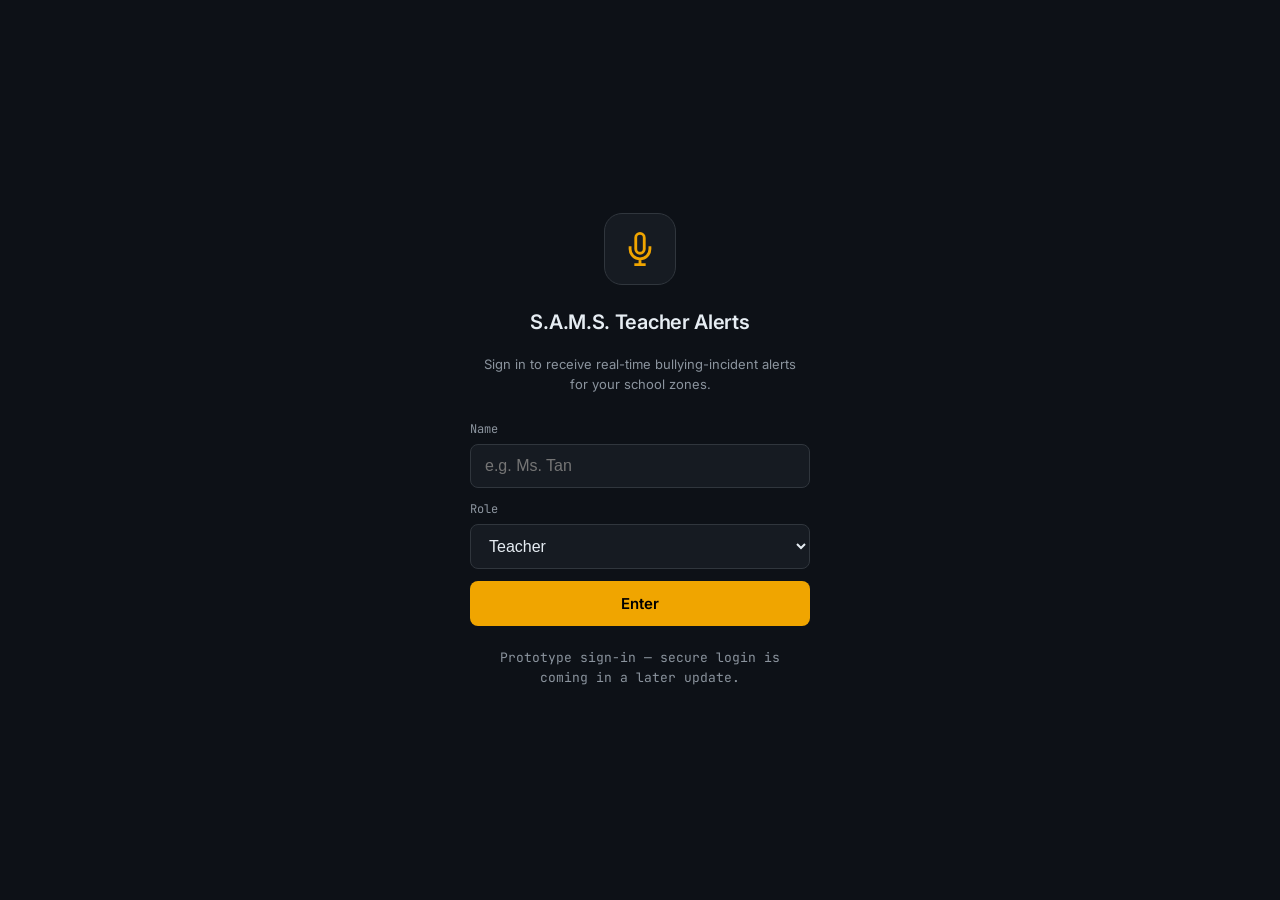
==== sams_mobile/index.html @ 0093f4df "mobile extension with PWA" ====
<!DOCTYPE html>
<html lang="en">
<head>
  <meta charset="UTF-8">
  <!-- viewport-fit=cover lets us pad around notches via env(safe-area-inset-*) -->
  <meta name="viewport" content="width=device-width, initial-scale=1.0, viewport-fit=cover, maximum-scale=1.0">
  <meta name="theme-color" content="#0d1117">
  <meta name="description" content="Real-time bullying-incident alerts for school staff — S.A.M.S.">
  <title>S.A.M.S. — Teacher Alerts</title>

  <link rel="manifest" href="manifest.webmanifest">
  <link rel="icon" href="icons/icon.svg" type="image/svg+xml">
  <link rel="apple-touch-icon" href="icons/icon-192.png">
  <meta name="apple-mobile-web-app-capable" content="yes">
  <meta name="apple-mobile-web-app-status-bar-style" content="black-translucent">
  <meta name="apple-mobile-web-app-title" content="SAMS Alerts">

  <link rel="preconnect" href="https://fonts.googleapis.com">
  <link href="https://fonts.googleapis.com/css2?family=Inter:wght@400;500;600&family=JetBrains+Mono:wght@400;500&display=swap" rel="stylesheet">
  <link rel="stylesheet" href="styles.css">
</head>
<body>

  <!-- ── Login view (UI shell — real auth in a later iteration) ───────────── -->
  <section class="login" id="login-view" hidden>
    <div class="login-logo">
      <svg width="34" height="34" fill="none" stroke="currentColor" stroke-width="2" viewBox="0 0 24 24">
        <path d="M12 1a3 3 0 0 0-3 3v8a3 3 0 0 0 6 0V4a3 3 0 0 0-3-3z"/>
        <path d="M19 10v2a7 7 0 0 1-14 0v-2M12 19v4M8 23h8"/>
      </svg>
    </div>
    <h1>S.A.M.S. Teacher Alerts</h1>
    <p>Sign in to receive real-time bullying-incident alerts for your school zones.</p>

    <form class="login-form" id="login-form">
      <div class="field">
        <label for="login-name">Name</label>
        <input id="login-name" type="text" autocomplete="name" placeholder="e.g. Ms. Tan" required>
      </div>
      <div class="field">
        <label for="login-role">Role</label>
        <select id="login-role">
          <option value="teacher">Teacher</option>
          <option value="security">Security personnel</option>
          <option value="admin">Administrator</option>
        </select>
      </div>
      <button type="submit" class="btn-primary">Enter</button>
    </form>
    <p class="login-note">Prototype sign-in — secure login is coming in a later update.</p>
  </section>

  <!-- ── App ──────────────────────────────────────────────────────────────── -->
  <div class="app" id="app" hidden>

    <header class="topbar">
      <div class="topbar-logo">
        <svg width="20" height="20" fill="none" stroke="currentColor" stroke-width="2" viewBox="0 0 24 24">
          <path d="M12 1a3 3 0 0 0-3 3v8a3 3 0 0 0 6 0V4a3 3 0 0 0-3-3z"/>
          <path d="M19 10v2a7 7 0 0 1-14 0v-2M12 19v4M8 23h8"/>
        </svg>
        S.A.M.S.
      </div>
      <div class="topbar-spacer"></div>
      <div class="ws-badge">
        <span class="ws-dot" id="ws-dot"></span>
        <span id="ws-status">Connecting…</span>
      </div>
      <button class="icon-btn" id="btn-refresh" aria-label="Refresh">
        <svg width="18" height="18" fill="none" stroke="currentColor" stroke-width="2" viewBox="0 0 24 24">
          <path d="M23 4v6h-6M1 20v-6h6"/><path d="M3.5 9a9 9 0 0 1 14.9-3.4L23 10M1 14l4.6 4.4A9 9 0 0 0 20.5 15"/>
        </svg>
      </button>
      <button class="icon-btn" id="btn-logout" aria-label="Sign out">
        <svg width="18" height="18" fill="none" stroke="currentColor" stroke-width="2" viewBox="0 0 24 24">
          <path d="M9 21H5a2 2 0 0 1-2-2V5a2 2 0 0 1 2-2h4M16 17l5-5-5-5M21 12H9"/>
        </svg>
      </button>
    </header>

    <div class="stats">
      <div class="stat"><div class="stat-label">Active</div><div class="stat-value red" id="stat-active">—</div></div>
      <div class="stat"><div class="stat-label">High</div><div class="stat-value amber" id="stat-high">—</div></div>
      <div class="stat"><div class="stat-label">Total</div><div class="stat-value blue" id="stat-total">—</div></div>
    </div>

    <div class="filters">
      <button class="chip active" data-filter="active">Active</button>
      <button class="chip" data-filter="high">High</button>
      <button class="chip" data-filter="medium">Medium</button>
      <button class="chip" data-filter="low">Low</button>
      <button class="chip" data-filter="all">All</button>
      <button class="chip" data-filter="resolved">Resolved</button>
    </div>

    <main class="list" id="list">
      <div class="empty">Loading alerts…</div>
    </main>

    <div class="topbar-spacer"></div>
    <div style="padding:0 14px calc(14px + env(safe-area-inset-bottom,0px)); color:var(--text-muted); font-size:11px; font-family:var(--font-mono);">
      Signed in as <span id="who">—</span>
    </div>
  </div>

  <!-- ── Detail overlay ───────────────────────────────────────────────────── -->
  <section class="detail" id="detail" aria-hidden="true">
    <header class="detail-head">
      <button class="icon-btn" id="detail-back" aria-label="Back">
        <svg width="20" height="20" fill="none" stroke="currentColor" stroke-width="2" viewBox="0 0 24 24"><path d="M19 12H5M12 19l-7-7 7-7"/></svg>
      </button>
      <div class="detail-head-title" id="detail-title">Incident</div>
    </header>
    <div class="detail-body" id="detail-body"></div>
  </section>

  <!-- ── Toasts ───────────────────────────────────────────────────────────── -->
  <div id="toasts"></div>

  <script src="app.js"></script>
</body>
</html>
---- sams_mobile/styles.css ----
/* ──────────────────────────────────────────────────────────────────────────
   styles.css — S.A.M.S. Teacher PWA (mobile-first)
   ─────────────────────────────────────────────────────────────────────────
   A phone-first companion to the central monitoring dashboard. Teachers use
   this to RECEIVE alerts and respond on the go, so the layout is a single
   column with large tap targets, a sticky header, and a full-screen detail
   overlay. Visual tokens mirror sams_dashboard/index.html for brand
   consistency. Scales up gracefully on tablets via one breakpoint.
   ────────────────────────────────────────────────────────────────────────── */

:root {
  --bg-base:        #0d1117;
  --bg-surface:     #161b22;
  --bg-elevated:    #1c2128;
  --bg-hover:       #222830;
  --border:         #30363d;
  --border-subtle:  #21262d;

  --text-primary:   #e6edf3;
  --text-secondary: #8b949e;
  --text-muted:     #484f58;

  --amber:    #f0a500;  --amber-dim: #3d2a00;
  --red:      #f85149;  --red-dim:   #3d0f0f;
  --teal:     #39d353;  --teal-dim:  #0d2b18;
  --blue:     #58a6ff;

  --font-ui:   'Inter', system-ui, -apple-system, sans-serif;
  --font-mono: 'JetBrains Mono', 'Fira Code', ui-monospace, monospace;

  --radius:    8px;
  --radius-lg: 14px;

  /* respect device notches / home indicators */
  --safe-top:    env(safe-area-inset-top, 0px);
  --safe-bottom: env(safe-area-inset-bottom, 0px);
}

*, *::before, *::after { box-sizing: border-box; margin: 0; padding: 0; }

html, body { height: 100%; }

body {
  background: var(--bg-base);
  color: var(--text-primary);
  font-family: var(--font-ui);
  font-size: 15px;
  line-height: 1.5;
  -webkit-font-smoothing: antialiased;
  overscroll-behavior-y: contain;
}

button { font-family: inherit; cursor: pointer; }
[hidden] { display: none !important; }

/* ── Login view (UI shell — real auth wired in a later iteration) ─────────── */
.login {
  min-height: 100dvh;
  display: flex; flex-direction: column;
  align-items: center; justify-content: center;
  padding: 24px calc(24px + env(safe-area-inset-right, 0px))
           24px calc(24px + env(safe-area-inset-left, 0px));
  gap: 18px; text-align: center;
}
.login-logo {
  width: 72px; height: 72px; border-radius: 18px;
  background: var(--bg-surface); border: 1px solid var(--border);
  display: flex; align-items: center; justify-content: center;
  color: var(--amber); margin-bottom: 4px;
}
.login h1 { font-size: 20px; font-weight: 600; letter-spacing: -0.3px; }
.login p  { color: var(--text-secondary); font-size: 13px; max-width: 320px; }
.login-form { width: 100%; max-width: 340px; display: flex; flex-direction: column; gap: 12px; margin-top: 8px; }
.field { display: flex; flex-direction: column; gap: 6px; text-align: left; }
.field label { font-size: 12px; color: var(--text-secondary); font-family: var(--font-mono); }
.field input, .field select {
  width: 100%; padding: 12px 14px; font-size: 16px;       /* 16px avoids iOS zoom */
  background: var(--bg-surface); color: var(--text-primary);
  border: 1px solid var(--border); border-radius: var(--radius);
  outline: none; transition: border-color 0.15s;
}
.field input:focus, .field select:focus { border-color: var(--amber); }
.btn-primary {
  width: 100%; padding: 13px 16px; font-size: 15px; font-weight: 600;
  background: var(--amber); color: #000; border: none; border-radius: var(--radius);
  transition: opacity 0.15s;
}
.btn-primary:active { opacity: 0.85; }
.login-note {
  font-size: 11px; color: var(--text-muted); font-family: var(--font-mono);
  margin-top: 4px;
}

/* ── App shell ───────────────────────────────────────────────────────────── */
.app { min-height: 100dvh; display: flex; flex-direction: column; }

.topbar {
  position: sticky; top: 0; z-index: 50;
  background: var(--bg-surface);
  border-bottom: 1px solid var(--border);
  padding: calc(10px + var(--safe-top)) 14px 10px;
  display: flex; align-items: center; gap: 10px;
}
.topbar-logo { display: flex; align-items: center; gap: 8px; font-weight: 600; font-size: 15px; }
.topbar-logo svg { color: var(--amber); }
.topbar-spacer { flex: 1; }
.ws-badge { display: flex; align-items: center; gap: 6px; font-size: 11px; font-family: var(--font-mono); color: var(--text-secondary); }
.ws-dot { width: 8px; height: 8px; border-radius: 50%; background: var(--text-muted); transition: background 0.3s; }
.ws-dot.connected { background: var(--teal); box-shadow: 0 0 6px var(--teal); }
.ws-dot.error     { background: var(--red); }
.icon-btn {
  width: 38px; height: 38px; border-radius: var(--radius);
  background: none; border: 1px solid transparent; color: var(--text-secondary);
  display: flex; align-items: center; justify-content: center;
}
.icon-btn:active { background: var(--bg-hover); }

/* ── Stats strip ─────────────────────────────────────────────────────────── */
.stats {
  display: grid; grid-template-columns: repeat(3, 1fr);
  gap: 1px; background: var(--border);
  border-bottom: 1px solid var(--border);
}
.stat { background: var(--bg-surface); padding: 10px 12px; display: flex; flex-direction: column; gap: 2px; }
.stat-label { font-size: 10px; text-transform: uppercase; letter-spacing: 0.5px; color: var(--text-muted); }
.stat-value { font-size: 20px; font-weight: 600; font-family: var(--font-mono); }
.stat-value.red { color: var(--red); } .stat-value.amber { color: var(--amber); } .stat-value.blue { color: var(--blue); }

/* ── Filter chips ────────────────────────────────────────────────────────── */
.filters {
  display: flex; gap: 8px; padding: 12px 14px;
  overflow-x: auto; -webkit-overflow-scrolling: touch;
  border-bottom: 1px solid var(--border-subtle);
}
.filters::-webkit-scrollbar { display: none; }
.chip {
  flex-shrink: 0; padding: 7px 14px; border-radius: 100px;
  font-size: 13px; font-family: var(--font-mono);
  background: none; color: var(--text-secondary); border: 1px solid var(--border);
}
.chip.active { background: var(--amber-dim); color: var(--amber); border-color: var(--amber); }

/* ── Alert list ──────────────────────────────────────────────────────────── */
.list { flex: 1; overflow-y: auto; padding: 12px 14px calc(24px + var(--safe-bottom)); display: flex; flex-direction: column; gap: 10px; }
.card {
  position: relative; overflow: hidden;
  background: var(--bg-surface); border: 1px solid var(--border-subtle);
  border-radius: var(--radius-lg); padding: 14px 14px 14px 18px;
}
.card:active { background: var(--bg-hover); }
.card::before { content: ''; position: absolute; left: 0; top: 0; bottom: 0; width: 4px; }
.card.high::before { background: var(--red); } .card.medium::before { background: var(--amber); } .card.low::before { background: var(--teal); }
.card-top { display: flex; align-items: center; gap: 8px; margin-bottom: 6px; }
.card-loc { font-size: 15px; font-weight: 600; flex: 1; white-space: nowrap; overflow: hidden; text-overflow: ellipsis; }
.card-time { font-size: 12px; color: var(--text-muted); font-family: var(--font-mono); }
.card-transcript { font-size: 13px; color: var(--text-secondary); display: -webkit-box; -webkit-line-clamp: 2; -webkit-box-orient: vertical; overflow: hidden; }
.card-status { font-size: 10px; text-transform: uppercase; letter-spacing: 0.5px; color: var(--text-muted); font-family: var(--font-mono); margin-top: 6px; }
.card-status.resolved { color: var(--teal); }

.sev-badge { font-size: 10px; font-weight: 600; font-family: var(--font-mono); padding: 2px 7px; border-radius: 4px; text-transform: uppercase; }
.sev-badge.high { background: var(--red-dim); color: var(--red); } .sev-badge.medium { background: var(--amber-dim); color: var(--amber); } .sev-badge.low { background: var(--teal-dim); color: var(--teal); }

.empty { padding: 48px 16px; text-align: center; color: var(--text-muted); font-size: 14px; }

/* ── Detail overlay (full-screen on phones) ──────────────────────────────── */
.detail {
  position: fixed; inset: 0; z-index: 80;
  background: var(--bg-base);
  display: flex; flex-direction: column;
  transform: translateX(100%); transition: transform 0.25s ease;
}
.detail.open { transform: translateX(0); }
.detail-head {
  position: sticky; top: 0;
  display: flex; align-items: center; gap: 10px;
  padding: calc(10px + var(--safe-top)) 12px 10px;
  background: var(--bg-surface); border-bottom: 1px solid var(--border);
}
.detail-head-title { font-size: 16px; font-weight: 600; flex: 1; white-space: nowrap; overflow: hidden; text-overflow: ellipsis; }
.detail-body { flex: 1; overflow-y: auto; padding: 16px 16px calc(28px + var(--safe-bottom)); }

.meta-row { display: flex; gap: 8px; flex-wrap: wrap; margin-bottom: 16px; }
.pill { font-size: 11px; font-family: var(--font-mono); padding: 3px 9px; border-radius: 100px; background: var(--bg-elevated); border: 1px solid var(--border); color: var(--text-secondary); }
.pill.teal { color: var(--teal); }

.grid { display: grid; grid-template-columns: 1fr 1fr; gap: 10px; margin-bottom: 16px; }
.field-box { background: var(--bg-elevated); border: 1px solid var(--border); border-radius: var(--radius); padding: 10px 12px; }
.field-box .k { font-size: 10px; text-transform: uppercase; letter-spacing: 0.5px; color: var(--text-muted); font-family: var(--font-mono); margin-bottom: 3px; }
.field-box .v { font-size: 15px; font-family: var(--font-mono); }

.score-track { height: 8px; background: var(--bg-elevated); border-radius: 4px; overflow: hidden; margin: 6px 0 16px; }
.score-fill { height: 100%; border-radius: 4px; transition: width 0.6s cubic-bezier(0.4,0,0.2,1); }
.score-fill.high { background: var(--red); } .score-fill.medium { background: var(--amber); } .score-fill.low { background: var(--teal); }
.label { font-size: 11px; text-transform: uppercase; letter-spacing: 0.5px; color: var(--text-muted); font-family: var(--font-mono); margin-bottom: 6px; }

.box {
  background: var(--bg-elevated); border: 1px solid var(--border);
  border-radius: var(--radius-lg); padding: 14px 16px; margin-bottom: 16px;
}
.transcript-text { font-size: 15px; line-height: 1.7; }
.keyword-hit { background: var(--amber-dim); color: var(--amber); border-radius: 3px; padding: 0 3px; }

.audio-player { display: flex; align-items: center; gap: 12px; }
.play-btn { width: 44px; height: 44px; border-radius: 50%; background: var(--amber); border: none; color: #000; display: flex; align-items: center; justify-content: center; flex-shrink: 0; }
.audio-time { font-family: var(--font-mono); font-size: 12px; color: var(--text-muted); }

.resolve textarea {
  width: 100%; min-height: 80px; resize: vertical;
  background: var(--bg-base); border: 1px solid var(--border); border-radius: var(--radius);
  color: var(--text-primary); font-family: var(--font-ui); font-size: 16px;
  padding: 10px 12px; outline: none; transition: border-color 0.15s;
}
.resolve textarea:focus { border-color: var(--amber); }
.resolve .btn-primary { margin-top: 10px; }
.resolved-msg { display: flex; align-items: center; gap: 8px; color: var(--teal); font-size: 14px; font-weight: 500; }
.box.resolved { border-color: var(--teal-dim); background: var(--teal-dim); }

/* ── Toasts ──────────────────────────────────────────────────────────────── */
#toasts {
  position: fixed; left: 50%; transform: translateX(-50%);
  top: calc(10px + var(--safe-top)); z-index: 200;
  display: flex; flex-direction: column; gap: 8px;
  width: min(94vw, 420px); pointer-events: none;
}
.toast {
  pointer-events: all;
  background: var(--bg-elevated); border: 1px solid var(--border);
  border-left-width: 4px; border-radius: var(--radius-lg);
  padding: 12px 14px; box-shadow: 0 8px 24px rgba(0,0,0,0.5);
  animation: drop 0.2s ease;
}
.toast.high { border-left-color: var(--red); } .toast.medium { border-left-color: var(--amber); } .toast.low { border-left-color: var(--teal); }
.toast-head { display: flex; align-items: center; gap: 8px; margin-bottom: 4px; }
.toast-title { font-size: 14px; font-weight: 600; flex: 1; }
.toast-body { font-size: 13px; color: var(--text-secondary); }
@keyframes drop { from { transform: translateY(-12px); opacity: 0; } to { transform: translateY(0); opacity: 1; } }

/* ── Tablet / larger screens ─────────────────────────────────────────────── */
@media (min-width: 700px) {
  .list { max-width: 720px; margin: 0 auto; width: 100%; }
  .stats { max-width: 720px; margin: 0 auto; width: 100%; }
  .filters { max-width: 720px; margin: 0 auto; width: 100%; }
  /* On wider screens the detail slides in as a right-hand panel, not full-screen. */
  .detail { left: auto; right: 0; width: min(560px, 100vw); transform: translateX(100%); }
  .detail.open { transform: translateX(0); }
}
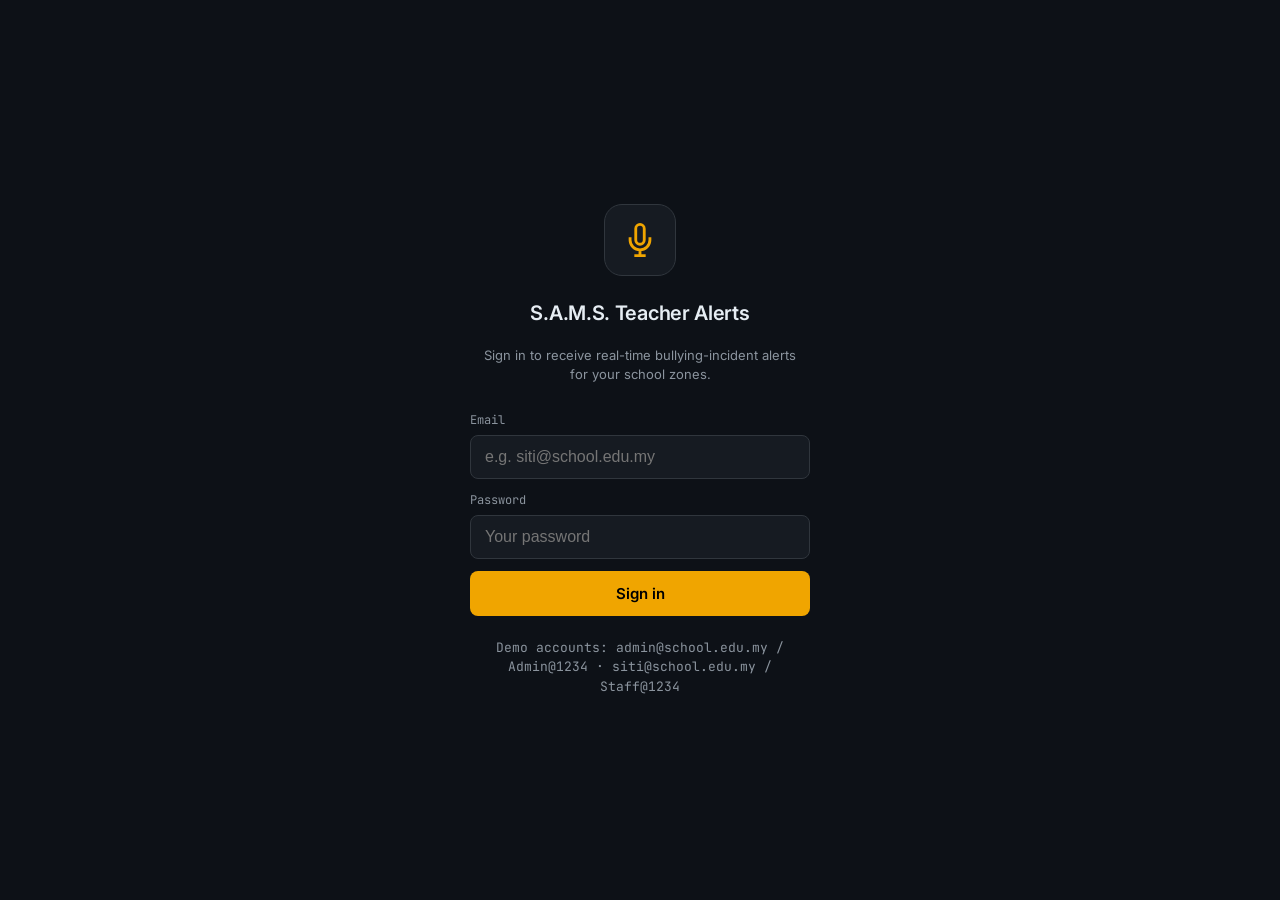
==== commit 0baf0643: "user authentication" ====
--- a/sams_mobile/index.html
+++ b/sams_mobile/index.html
@@ -21,7 +21,7 @@
 </head>
 <body>
 
-  <!-- ── Login view (UI shell — real auth in a later iteration) ───────────── -->
+  <!-- ── Login view (JWT auth against POST /api/auth/login) ──────────────── -->
   <section class="login" id="login-view" hidden>
     <div class="login-logo">
       <svg width="34" height="34" fill="none" stroke="currentColor" stroke-width="2" viewBox="0 0 24 24">
@@ -34,20 +34,17 @@
 
     <form class="login-form" id="login-form">
       <div class="field">
-        <label for="login-name">Name</label>
-        <input id="login-name" type="text" autocomplete="name" placeholder="e.g. Ms. Tan" required>
+        <label for="login-email">Email</label>
+        <input id="login-email" type="email" autocomplete="username" placeholder="e.g. siti@school.edu.my" required>
       </div>
       <div class="field">
-        <label for="login-role">Role</label>
-        <select id="login-role">
-          <option value="teacher">Teacher</option>
-          <option value="security">Security personnel</option>
-          <option value="admin">Administrator</option>
-        </select>
+        <label for="login-password">Password</label>
+        <input id="login-password" type="password" autocomplete="current-password" placeholder="Your password" required>
       </div>
-      <button type="submit" class="btn-primary">Enter</button>
+      <div class="login-error" id="login-error" role="alert" hidden></div>
+      <button type="submit" class="btn-primary" id="login-submit">Sign in</button>
     </form>
-    <p class="login-note">Prototype sign-in — secure login is coming in a later update.</p>
+    <p class="login-note">Demo accounts: admin@school.edu.my / Admin@1234 · siti@school.edu.my / Staff@1234</p>
   </section>
 
   <!-- ── App ──────────────────────────────────────────────────────────────── -->
--- a/sams_mobile/styles.css
+++ b/sams_mobile/styles.css
@@ -53,7 +53,7 @@
 button { font-family: inherit; cursor: pointer; }
 [hidden] { display: none !important; }
 
-/* ── Login view (UI shell — real auth wired in a later iteration) ─────────── */
+/* ── Login view (JWT auth against the backend /api/auth/login) ────────────── */
 .login {
   min-height: 100dvh;
   display: flex; flex-direction: column;
@@ -89,6 +89,11 @@
 .login-note {
   font-size: 11px; color: var(--text-muted); font-family: var(--font-mono);
   margin-top: 4px;
+}
+.login-error {
+  padding: 10px 12px; font-size: 13px; text-align: left;
+  color: var(--red); background: var(--red-dim);
+  border: 1px solid var(--red); border-radius: var(--radius);
 }
 
 /* ── App shell ───────────────────────────────────────────────────────────── */
